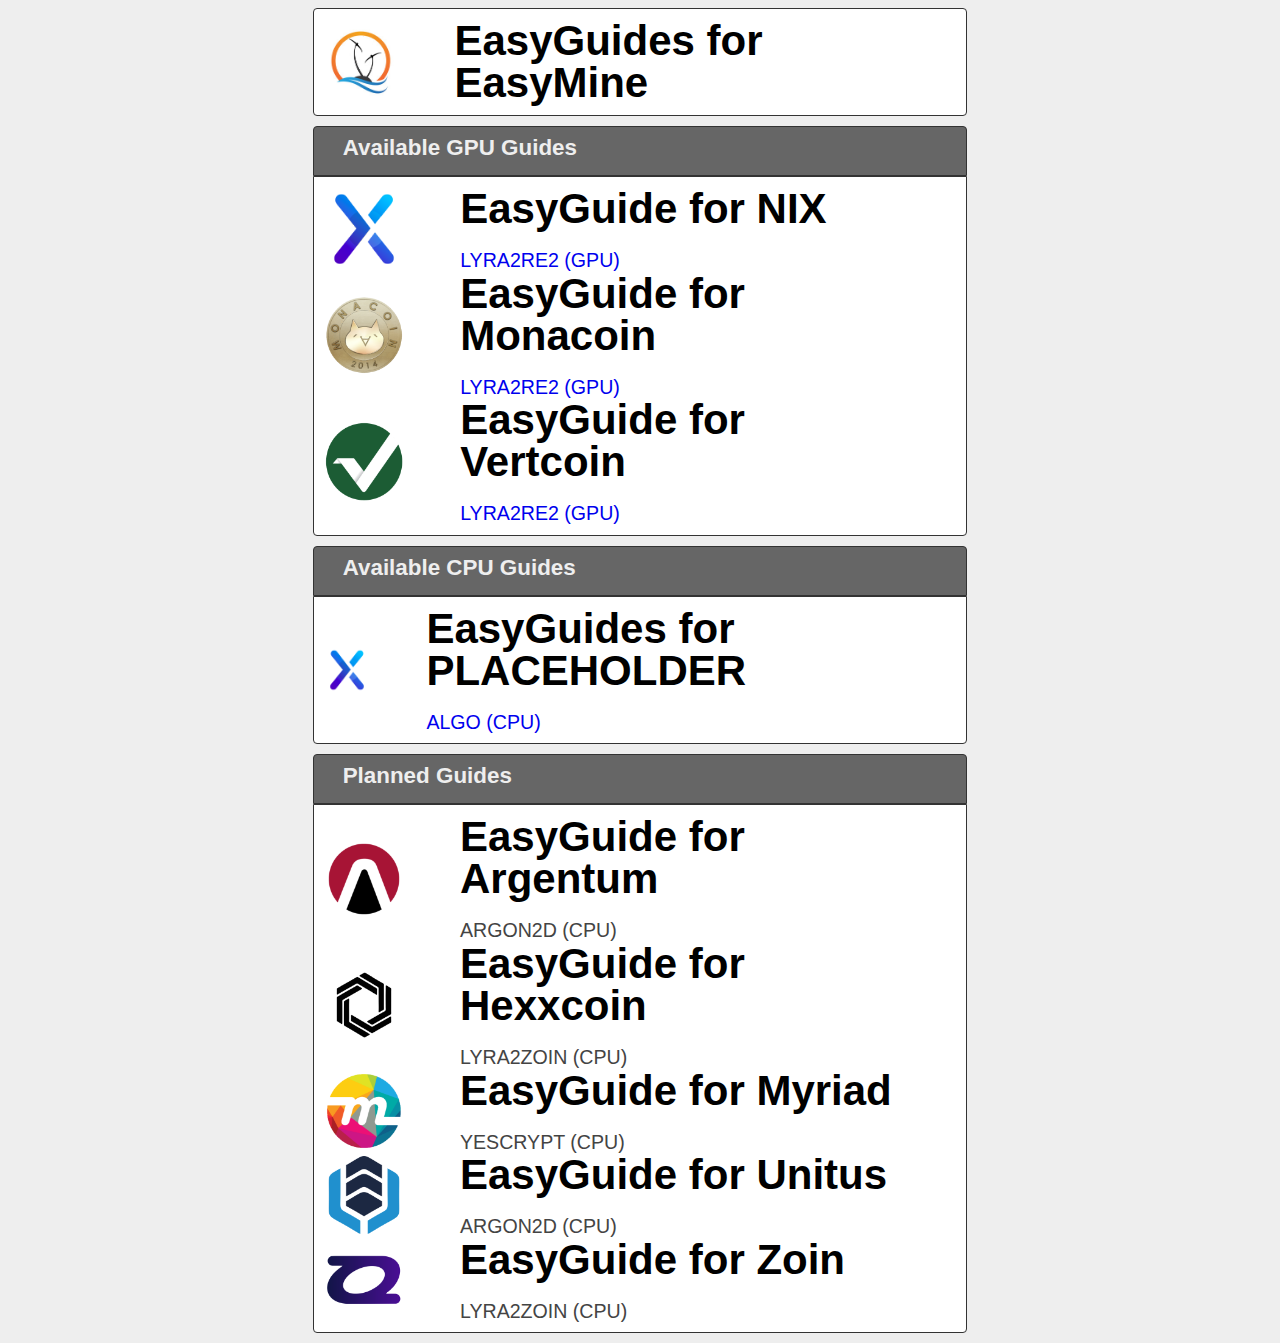
==== index.htm @ a87c909e "fixed grammar error" ====
<!doctype html>

<html lang="en">
<head>
  <meta charset="utf-8">

  <title>EasyGuides for EasyMine</title>
  <meta name="description" content="Guide on how to mine on Easy Mine">

  <link rel="stylesheet" href="default.css">

</head>

<body>
	<a name="top"></a>
	<div class="content" id="top">
		<table>
			<tr>
				<td><img src="images\easymine.png" /></td>
				<td><h1>EasyGuides for EasyMine</h1></td>
			</tr>
		</table>
	</div>
	<div class="header"><h2>Available GPU Guides</h2></div>
	<div class="content">
		<table>
			<tr>
				<td><a href="NIX/"><img src="images\nix.png" /></a></td>
				<td><a href="NIX/"><h1>EasyGuide for NIX</h1><br /><h3>LYRA2RE2 (GPU)</h3></a></td>
			</tr>
			<tr>
				<td><a href="Mona/"><img src="images\monacoin.png" /></a></td>
				<td><a href="Mona/"><h1>EasyGuide for Monacoin</h1><br /><h3>LYRA2RE2 (GPU)</h3></a></td>
			</tr>
			<tr>
				<td><a href="VertCoin/"><img src="images\vertcoin.png" /></a></td>
				<td><a href="VertCoin/"><h1>EasyGuide for Vertcoin</h1><br /><h3>LYRA2RE2 (GPU)</h3></a></td>
			</tr>
		</table>
	</div>

	<div class="header"><h2>Available CPU Guides</h2></div>
	<div class="content">
		<table>
			<tr>
				<td><a href="index.htm"><img src="images\nix.png" /></a></td>
				<td><a href="index.htm"><h1>EasyGuides for PLACEHOLDER</h1><br /><h3>ALGO (CPU)</h3></a></td>
			</tr>
		</table>
	</div>

	<div class="header"><h2>Planned Guides</h2></div>
	<div class="content">
		<table>
			<tr>
				<td><img src="images\argentum.png" /></a></td>
				<td><h1>EasyGuide for Argentum</h1><br /><h3>ARGON2D (CPU)</h3></a></td>
			</tr>
			<tr>
				<td><img src="images\hexxcoin.png" /></a></td>
				<td><h1>EasyGuide for Hexxcoin</h1><br /><h3>LYRA2ZOIN (CPU)</h3></a></td>
			</tr>
			<tr>
				<td><img src="images\myriad.png" /></a></td>
				<td><h1>EasyGuide for Myriad</h1><br /><h3>YESCRYPT (CPU)</h3></a></td>
			</tr>
			<tr>
				<td><img src="images\unitus.png" /></a></td>
				<td><h1>EasyGuide for Unitus</h1><br /><h3>ARGON2D (CPU)</h3></a></td>
			</tr>
			<tr>
				<td><img src="images\zoin.png" /></a></td>
				<td><h1>EasyGuide for Zoin</h1><br /><h3>LYRA2ZOIN (CPU)</h3></a></td>
			</tr>
		</table>
	</div>
</body>
</html>
---- default.css ----
table {
	border-collapse: collapse;
	border-spacing: 0;
}

html{font-family: Calibri, Arial, sans-serif; overflow-y:scroll; min-width:1000px}
body{background-color:#eee; color:#444; font-size:14px; line-height:1.5em}

h1, h2, h3, h4{margin: 0 .833em; font-weight:bold; line-height:1em; }
h1, .h1{font-size:3em; color: #000;}
h2, .h2{font-size:1.6em; color: #eee}
h3, .h3{margin: 0 1.785em; font-size:1.4em; font-weight:lighter}
h4, .h4{font-size:1.2em; font-weight:lighter; font-style: italic;}

p{margin:1em 0; padding-left: 20px;}
small{font-size:.833em}
em, i{font-style:italic}
strong, b{font-weight:bold}
code, pre{font-family:monospace}

a{text-decoration:none}
a:hover, a:focus{text-decoration:underline}
a:hover, a:active{outline:none}

hr{background-color:#fff; border:1px solid #fff; border-top:1px solid #aaa; clear:both; margin:2em 0}

img {
	max-width: calc(100% - 20px);
    width: 100px;
    
    padding-right: 10px;
    vertical-align: middle;
}

#toc_container {
    display: table;
}

#toc_container li, #toc_container ul, #toc_container ul li{
    list-style: outside none none !important;
}

.content {
	max-width: 800px;
	padding: 10px;
	width: 50%;

    margin: auto;
    background-color: #fff;
    border-style: solid;
    border-width: 1px;
    border-color: #333;
    border-bottom-left-radius: .25rem;
    border-bottom-right-radius: .25rem;
    margin-bottom: 10px;
    overflow: hidden;
}

#top {
    border-radius: .25rem;
}

.header {
    height: 2em;
    max-width: 800px;
    padding: 10px;
    width: 50%;

    margin: auto;
    background-color: #666;
    border-style: solid;
    border-width: 1px;
    border-color: #333;
    border-top-right-radius: .25rem;
    border-top-left-radius: .25rem;
}
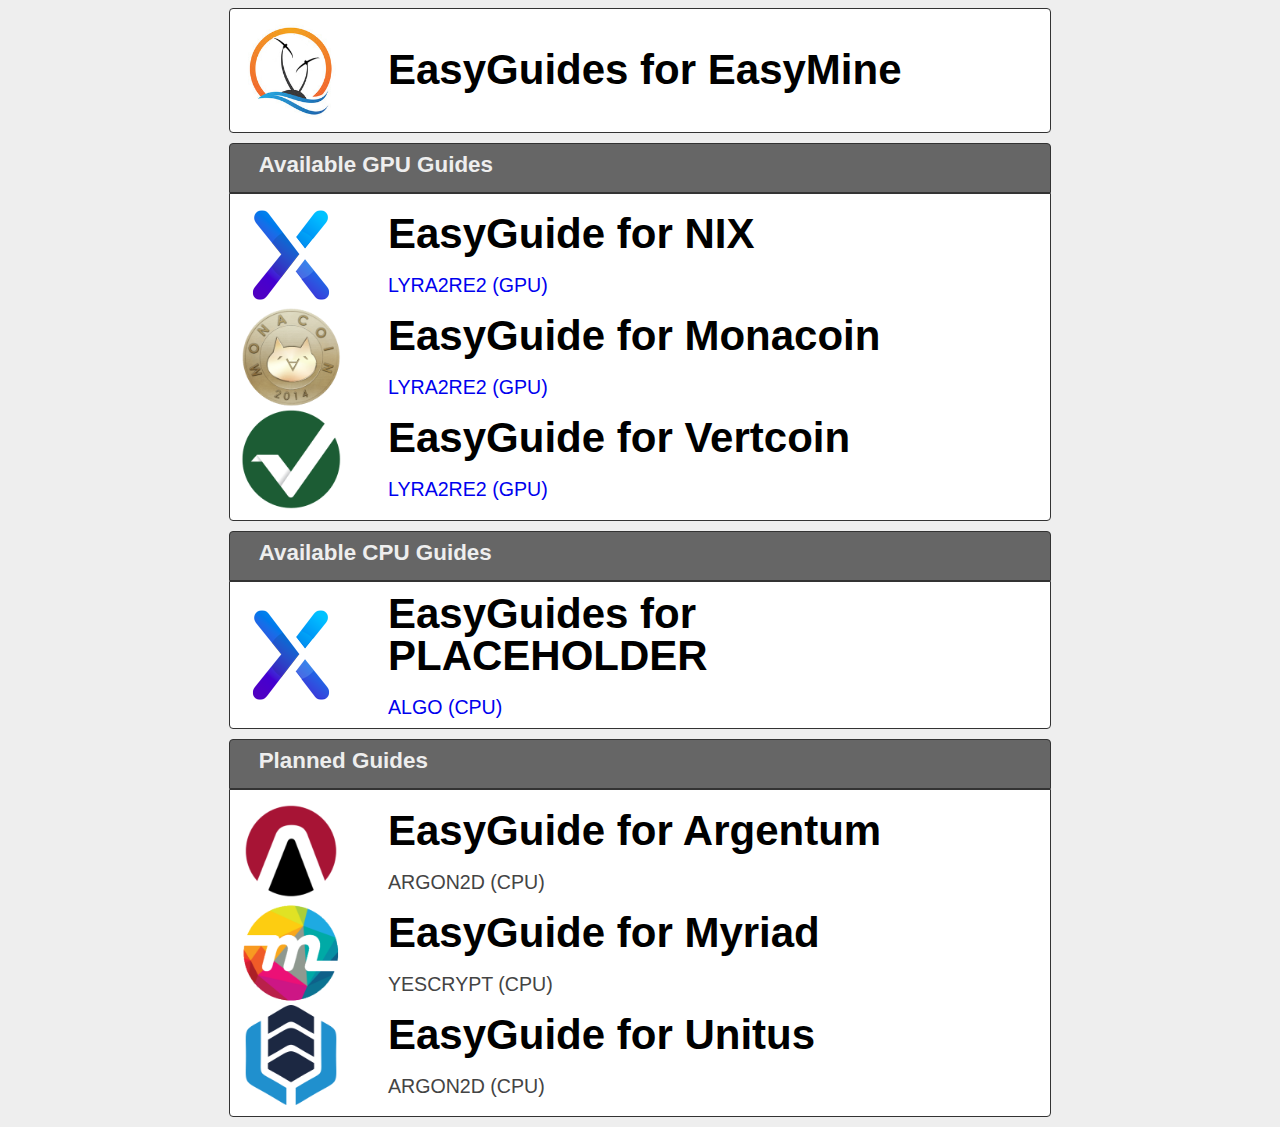
==== commit 2548fa0f: "removed non-merg-minable coins" ====
--- a/index.htm
+++ b/index.htm
@@ -57,10 +57,6 @@
 				<td><h1>EasyGuide for Argentum</h1><br /><h3>ARGON2D (CPU)</h3></a></td>
 			</tr>
 			<tr>
-				<td><img src="images\hexxcoin.png" /></a></td>
-				<td><h1>EasyGuide for Hexxcoin</h1><br /><h3>LYRA2ZOIN (CPU)</h3></a></td>
-			</tr>
-			<tr>
 				<td><img src="images\myriad.png" /></a></td>
 				<td><h1>EasyGuide for Myriad</h1><br /><h3>YESCRYPT (CPU)</h3></a></td>
 			</tr>
@@ -68,10 +64,6 @@
 				<td><img src="images\unitus.png" /></a></td>
 				<td><h1>EasyGuide for Unitus</h1><br /><h3>ARGON2D (CPU)</h3></a></td>
 			</tr>
-			<tr>
-				<td><img src="images\zoin.png" /></a></td>
-				<td><h1>EasyGuide for Zoin</h1><br /><h3>LYRA2ZOIN (CPU)</h3></a></td>
-			</tr>
 		</table>
 	</div>
 </body>
--- a/default.css
+++ b/default.css
@@ -25,7 +25,6 @@
 hr{background-color:#fff; border:1px solid #fff; border-top:1px solid #aaa; clear:both; margin:2em 0}
 
 img {
-	max-width: calc(100% - 20px);
     width: 100px;
     
     padding-right: 10px;
@@ -43,8 +42,7 @@
 .content {
 	max-width: 800px;
 	padding: 10px;
-	width: 50%;
-
+	
     margin: auto;
     background-color: #fff;
     border-style: solid;
@@ -64,7 +62,6 @@
     height: 2em;
     max-width: 800px;
     padding: 10px;
-    width: 50%;
 
     margin: auto;
     background-color: #666;
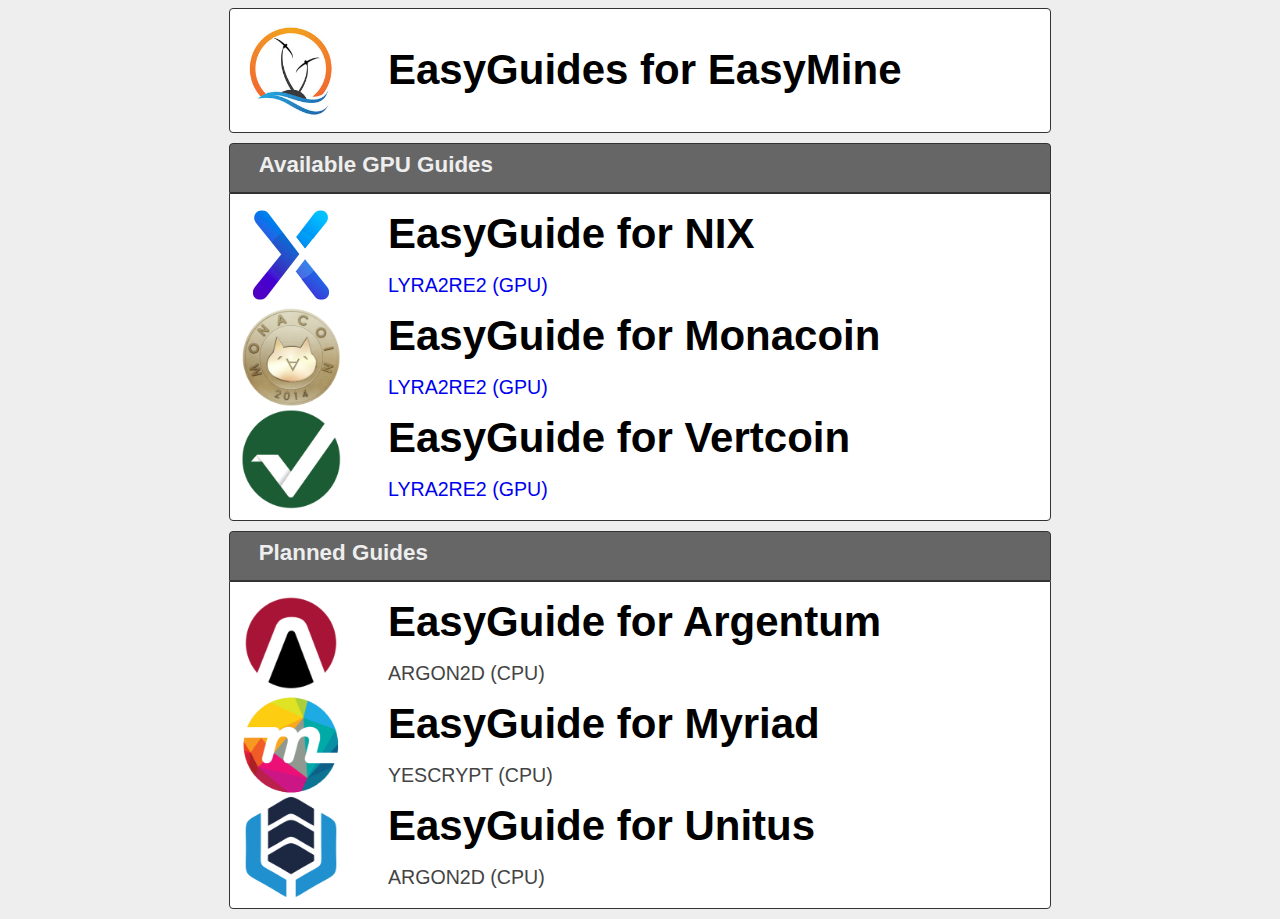
==== commit 0c82c325: "Removed CPU guide placeholder" ====
--- a/index.htm
+++ b/index.htm
@@ -39,7 +39,7 @@
 		</table>
 	</div>
 
-	<div class="header"><h2>Available CPU Guides</h2></div>
+	<!--<div class="header"><h2>Available CPU Guides</h2></div>
 	<div class="content">
 		<table>
 			<tr>
@@ -47,7 +47,7 @@
 				<td><a href="index.htm"><h1>EasyGuides for PLACEHOLDER</h1><br /><h3>ALGO (CPU)</h3></a></td>
 			</tr>
 		</table>
-	</div>
+	</div>-->
 
 	<div class="header"><h2>Planned Guides</h2></div>
 	<div class="content">
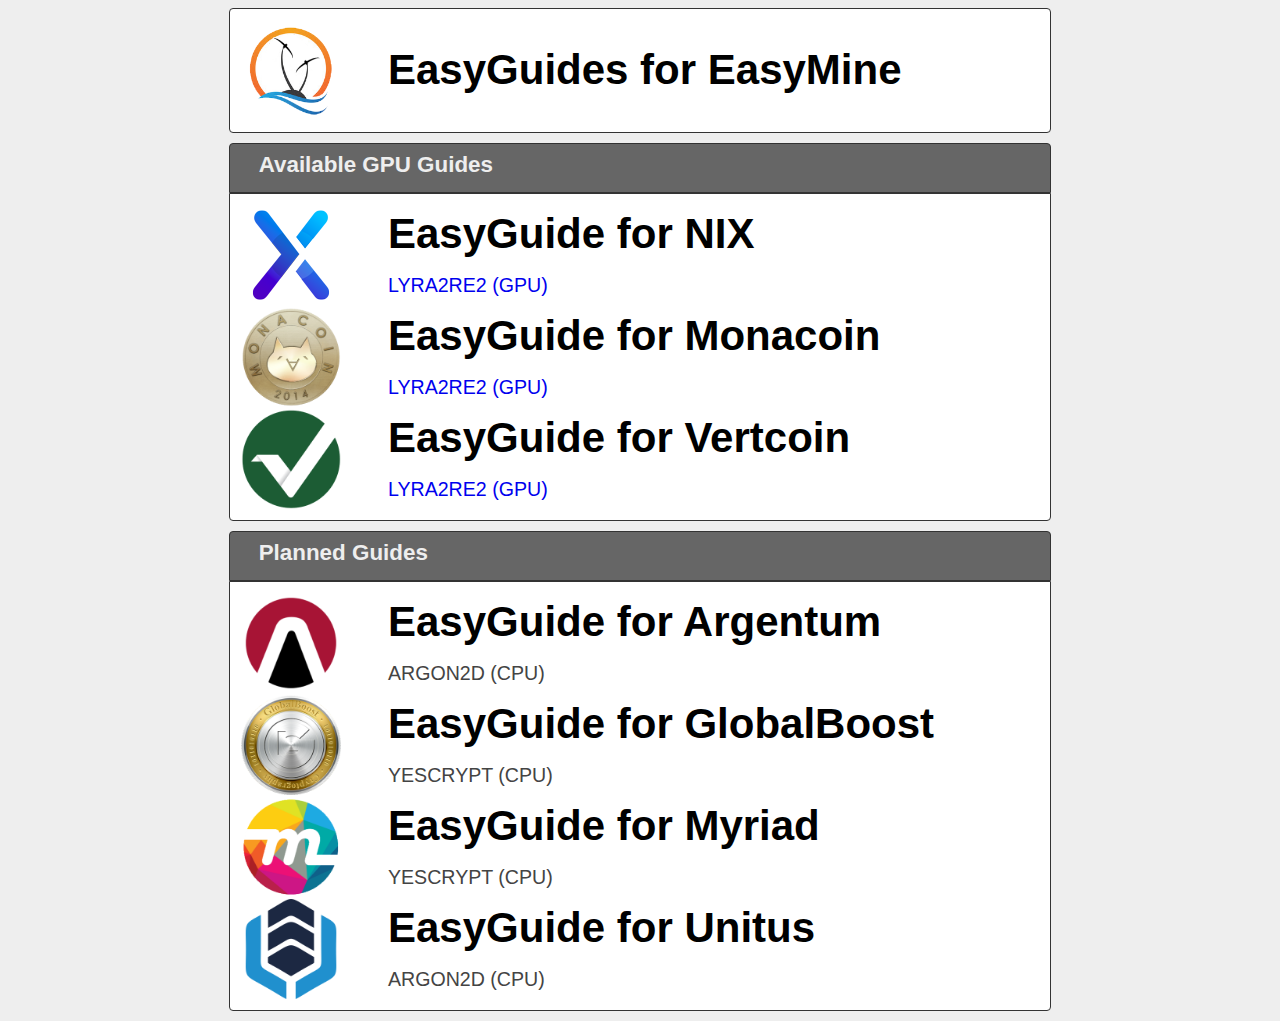
==== commit 2e863551: "Added GlobalBoost" ====
--- a/index.htm
+++ b/index.htm
@@ -57,6 +57,10 @@
 				<td><h1>EasyGuide for Argentum</h1><br /><h3>ARGON2D (CPU)</h3></a></td>
 			</tr>
 			<tr>
+				<td><img src="images\bsty.png" /></a></td>
+				<td><h1>EasyGuide for GlobalBoost</h1><br /><h3>YESCRYPT (CPU)</h3></a></td>
+			</tr>
+			<tr>
 				<td><img src="images\myriad.png" /></a></td>
 				<td><h1>EasyGuide for Myriad</h1><br /><h3>YESCRYPT (CPU)</h3></a></td>
 			</tr>
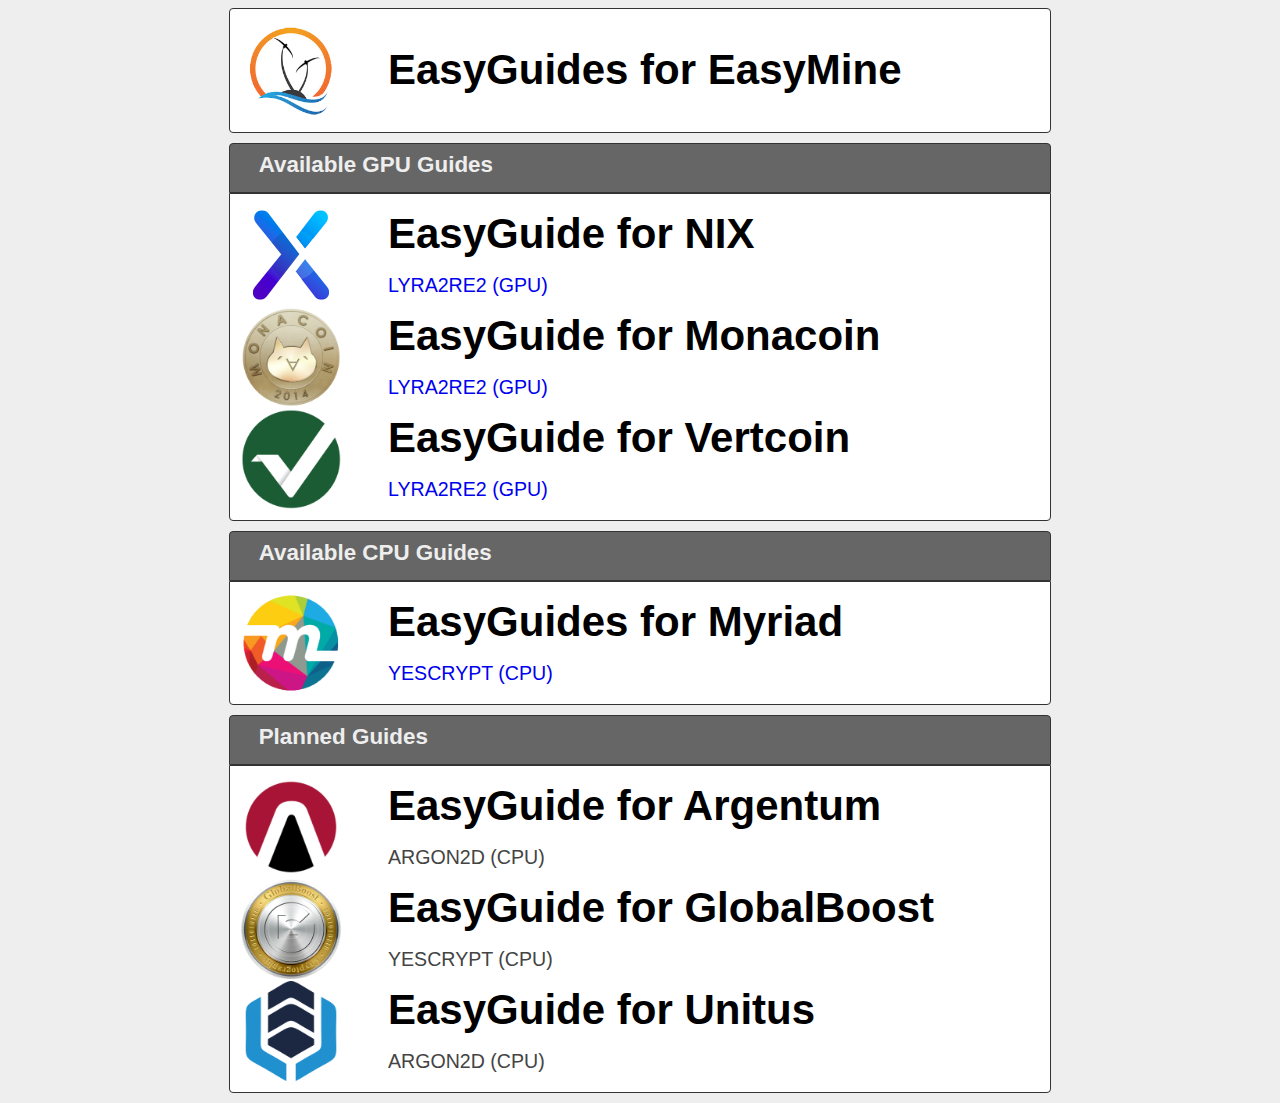
==== commit 4d24bddb: "Added Myriad Guide" ====
--- a/index.htm
+++ b/index.htm
@@ -39,15 +39,15 @@
 		</table>
 	</div>
 
-	<!--<div class="header"><h2>Available CPU Guides</h2></div>
+	<div class="header"><h2>Available CPU Guides</h2></div>
 	<div class="content">
 		<table>
 			<tr>
-				<td><a href="index.htm"><img src="images\nix.png" /></a></td>
-				<td><a href="index.htm"><h1>EasyGuides for PLACEHOLDER</h1><br /><h3>ALGO (CPU)</h3></a></td>
+				<td><a href="Myriad/"><img src="images\myriad.png" /></a></td>
+				<td><a href="Myriad/"><h1>EasyGuides for Myriad</h1><br /><h3>YESCRYPT (CPU)</h3></a></td>
 			</tr>
 		</table>
-	</div>-->
+	</div>
 
 	<div class="header"><h2>Planned Guides</h2></div>
 	<div class="content">
@@ -61,10 +61,6 @@
 				<td><h1>EasyGuide for GlobalBoost</h1><br /><h3>YESCRYPT (CPU)</h3></a></td>
 			</tr>
 			<tr>
-				<td><img src="images\myriad.png" /></a></td>
-				<td><h1>EasyGuide for Myriad</h1><br /><h3>YESCRYPT (CPU)</h3></a></td>
-			</tr>
-			<tr>
 				<td><img src="images\unitus.png" /></a></td>
 				<td><h1>EasyGuide for Unitus</h1><br /><h3>ARGON2D (CPU)</h3></a></td>
 			</tr>
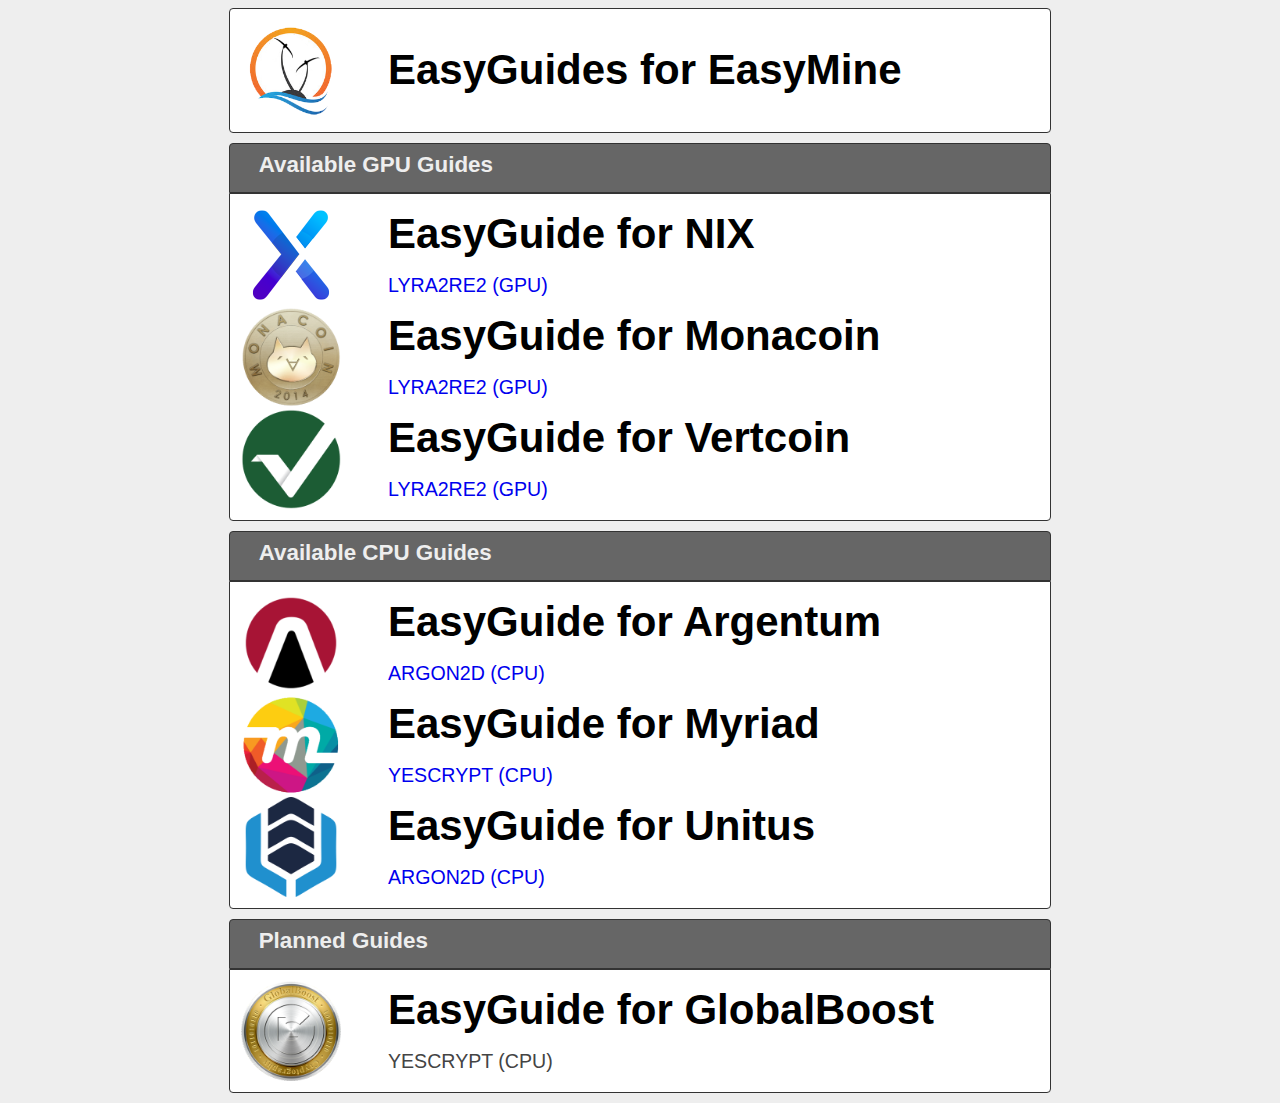
==== commit 49b32bf2: "Finished ARG/UIS guides" ====
--- a/index.htm
+++ b/index.htm
@@ -43,8 +43,16 @@
 	<div class="content">
 		<table>
 			<tr>
+				<td><a href="Argentum"><img src="images\argentum.png" /></a></td>
+				<td><a href="Argentum"><h1>EasyGuide for Argentum</h1><br /><h3>ARGON2D (CPU)</h3></a></td>
+			</tr>
+			<tr>
 				<td><a href="Myriad/"><img src="images\myriad.png" /></a></td>
-				<td><a href="Myriad/"><h1>EasyGuides for Myriad</h1><br /><h3>YESCRYPT (CPU)</h3></a></td>
+				<td><a href="Myriad/"><h1>EasyGuide for Myriad</h1><br /><h3>YESCRYPT (CPU)</h3></a></td>
+			</tr>
+			<tr>
+				<td><a href="Unitus/"><img src="images\unitus.png" /></a></td>
+				<td><a href="Unitus/"><h1>EasyGuide for Unitus</h1><br /><h3>ARGON2D (CPU)</h3></a></td>
 			</tr>
 		</table>
 	</div>
@@ -53,16 +61,8 @@
 	<div class="content">
 		<table>
 			<tr>
-				<td><img src="images\argentum.png" /></a></td>
-				<td><h1>EasyGuide for Argentum</h1><br /><h3>ARGON2D (CPU)</h3></a></td>
-			</tr>
-			<tr>
 				<td><img src="images\bsty.png" /></a></td>
 				<td><h1>EasyGuide for GlobalBoost</h1><br /><h3>YESCRYPT (CPU)</h3></a></td>
-			</tr>
-			<tr>
-				<td><img src="images\unitus.png" /></a></td>
-				<td><h1>EasyGuide for Unitus</h1><br /><h3>ARGON2D (CPU)</h3></a></td>
 			</tr>
 		</table>
 	</div>
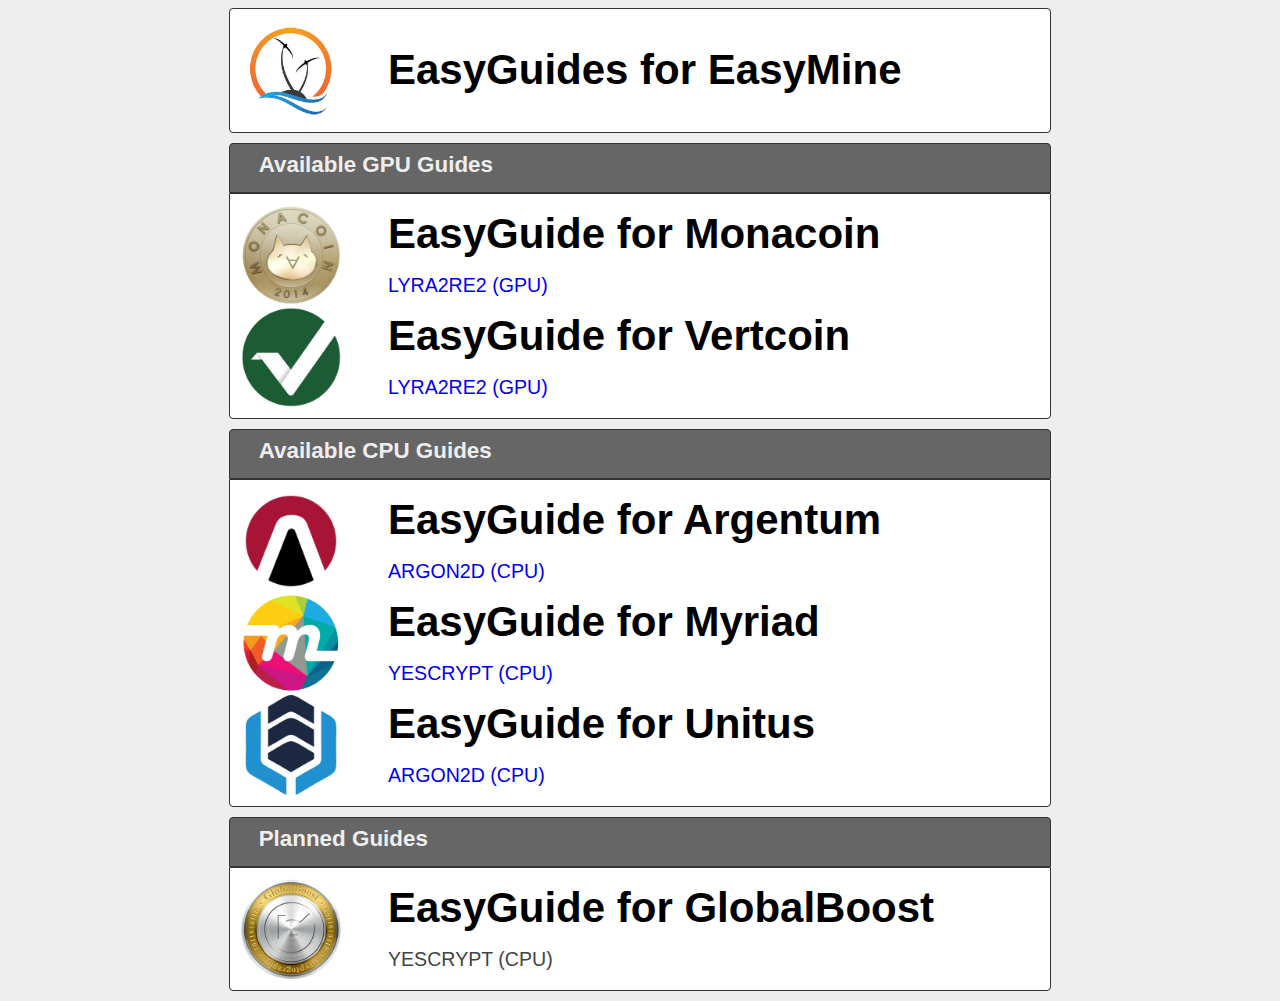
==== commit 110b54c0: "removed-NIX" ====
--- a/index.htm
+++ b/index.htm
@@ -24,10 +24,6 @@
 	<div class="header"><h2>Available GPU Guides</h2></div>
 	<div class="content">
 		<table>
-			<tr>
-				<td><a href="NIX/"><img src="images\nix.png" /></a></td>
-				<td><a href="NIX/"><h1>EasyGuide for NIX</h1><br /><h3>LYRA2RE2 (GPU)</h3></a></td>
-			</tr>
 			<tr>
 				<td><a href="Mona/"><img src="images\monacoin.png" /></a></td>
 				<td><a href="Mona/"><h1>EasyGuide for Monacoin</h1><br /><h3>LYRA2RE2 (GPU)</h3></a></td>
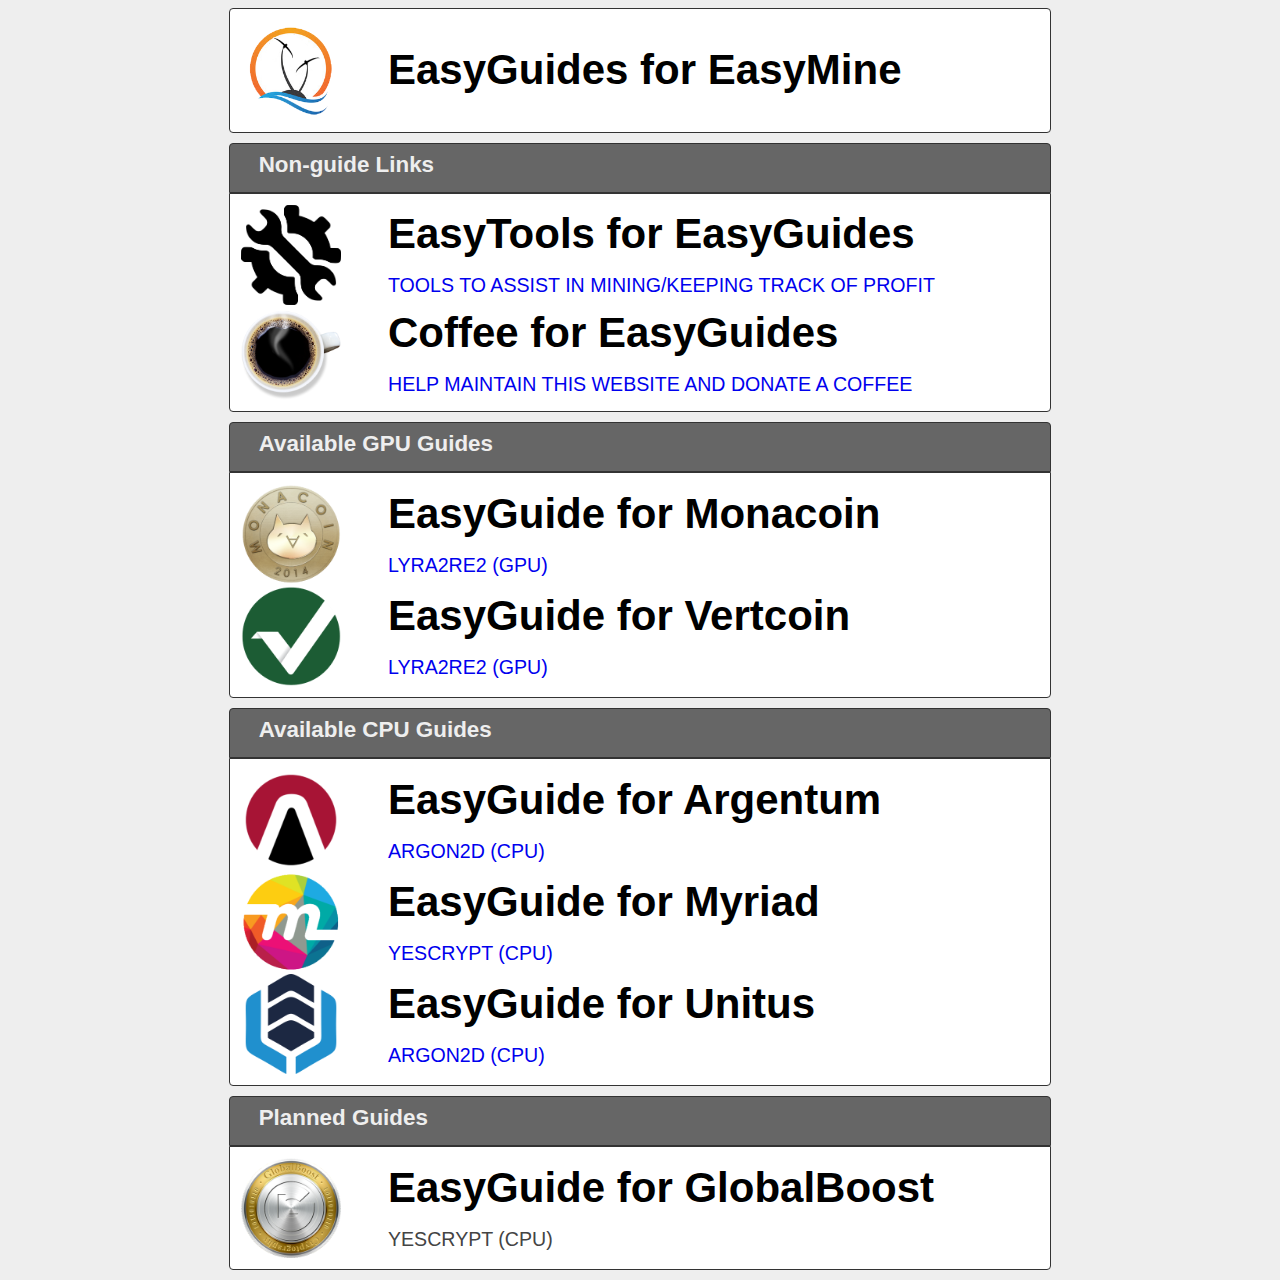
==== commit 473b40a4: "tools-coffee-launch" ====
--- a/index.htm
+++ b/index.htm
@@ -21,6 +21,21 @@
 			</tr>
 		</table>
 	</div>
+
+	<div class="header"><h2>Non-guide Links</h2></div>
+	<div class="content">
+		<table>
+			<tr>
+				<td><a href="Tools/"><img src="images\tools.png" /></a></td>
+				<td><a href="Tools/"><h1>EasyTools for EasyGuides</h1><br /><h3>TOOLS TO ASSIST IN MINING/KEEPING TRACK OF PROFIT</h3></a></td>
+			</tr>
+			<tr>
+				<td><a href="Coffee/"><img src="images\coffee.png" /></a></td>
+				<td><a href="Coffee/"><h1>Coffee for EasyGuides</h1><br /><h3>HELP MAINTAIN THIS WEBSITE AND DONATE A COFFEE</h3></a></td>
+			</tr>
+		</table>
+	</div>
+
 	<div class="header"><h2>Available GPU Guides</h2></div>
 	<div class="content">
 		<table>
